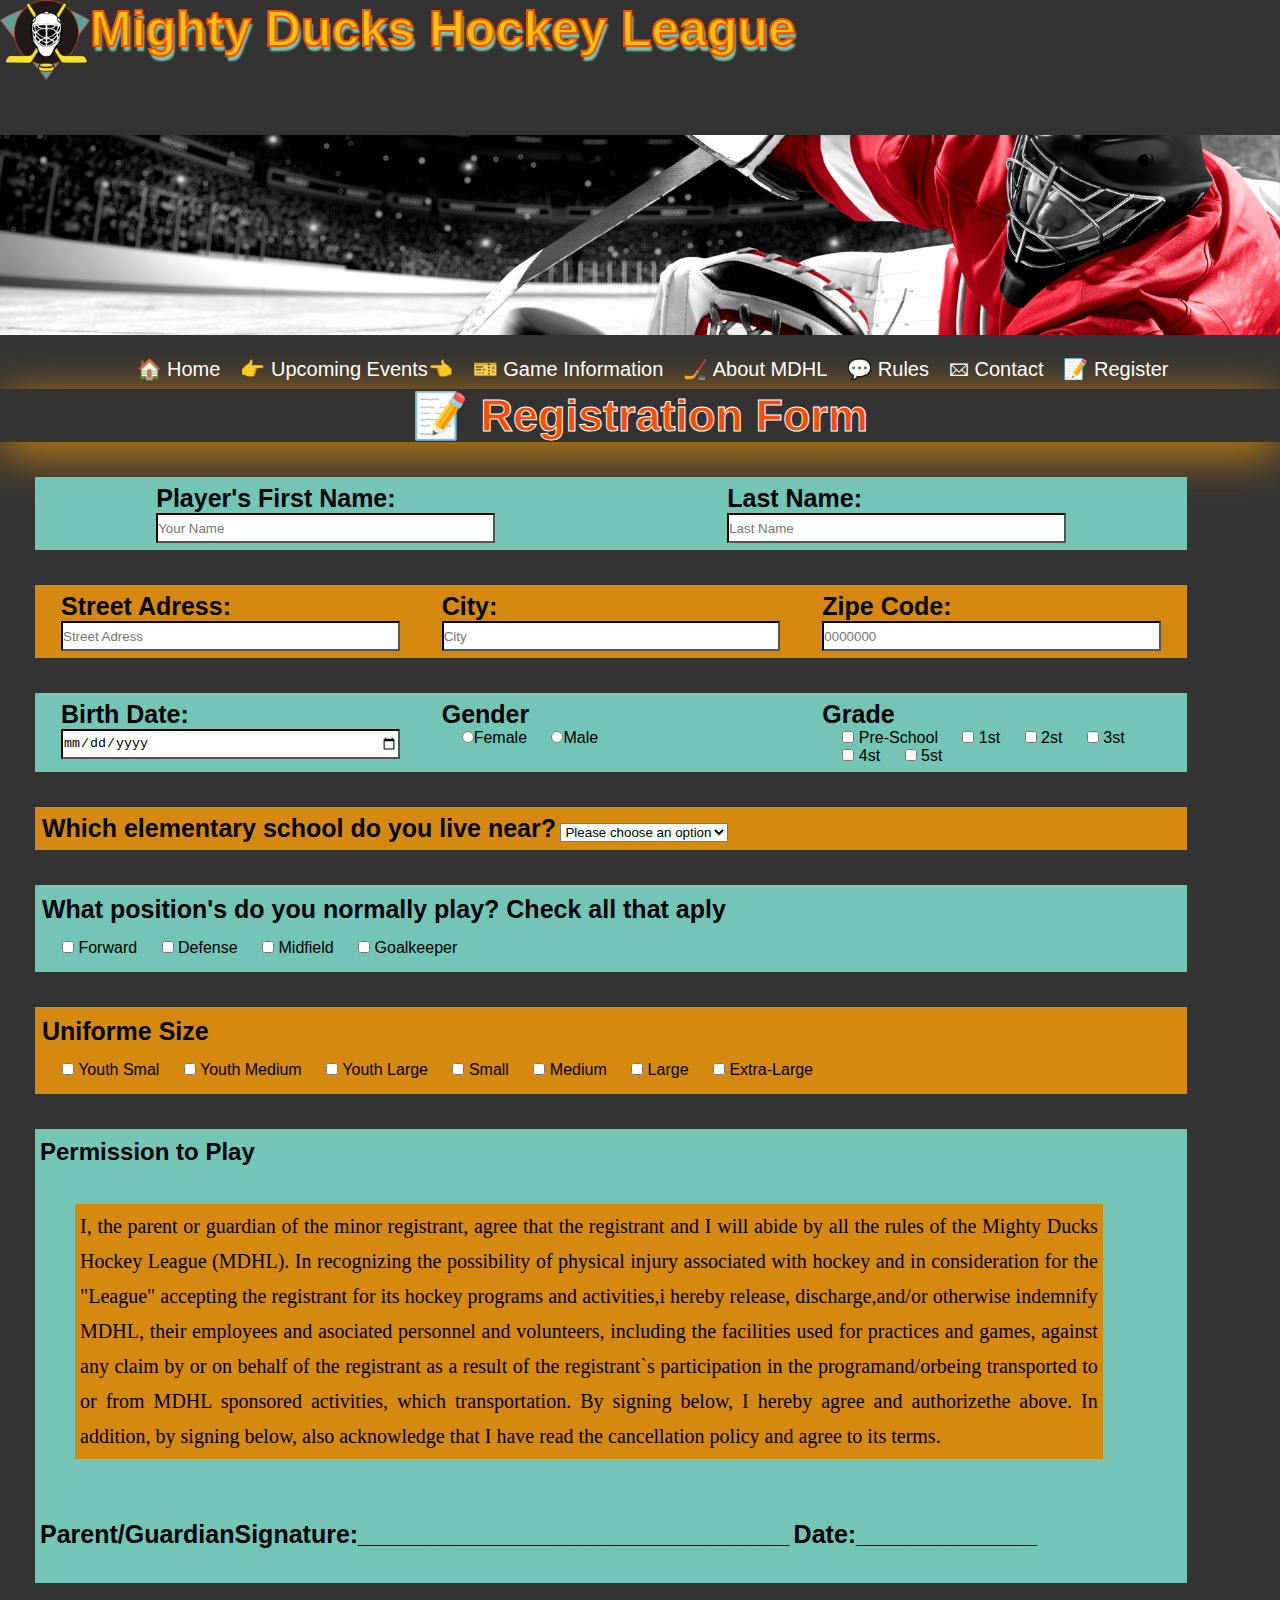
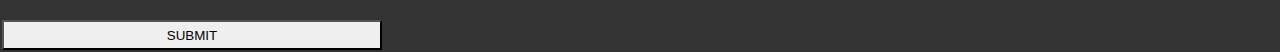
==== form.html @ 51196a0b "Task04" ====
<!DOCTYPE html>
<html lang="en">
<head>
    <meta charset="UTF-8">
    <meta http-equiv="X-UA-Compatible" content="IE=edge">
    <meta name="viewport" content="width=device-width, initial-scale=1.0">
    <link rel="stylesheet" href="style.css">
    <title>Registration Form</title>
    <link rel="shortcut icon" href="./assets/img/Logo-Mighty-ducks-01.ico">
</head>

<body>
<!--Inicio de Header-->
    <header>
            <div class="container-flex">
                <div>
                    <img id="img-logo" src="./assets/img/logoMDHL.png" alt="logoMDHL">
                </div>
                <div class="container-title">
                    <h1>Mighty Ducks Hockey League</h1>
                </div>
            </div>
            <div class="container-img">
                <img id="header" src="./assets/img/header.png" alt="MDHL">
            </div>
    </header>

      <!--Inicio de Barra de Navegación-->
      <nav>
        <div class="menu">
            <ul>
                <li><a href="./index.html" class="nav-enlace">&#127968; Home</a></li>
                <li><a href="./events.html" class="nav-enlace">&#128073; Upcoming Events&#128072;</a></li>
                <li><a href="./information.html" class="nav-enlace">&#127915; Game Information</a></li>
                <li><a href="./about.html" class="nav-enlace">&#127954; About MDHL</a></li>
                <li><a href="./rules.html" class="nav-enlace">&#128172; Rules</a></li>
                <li><a href="./contact.html" class="nav-enlace">&#128386; Contact</a></li>
                <li><a href="#" class="nav-enlace">📝 Register</a></li>
            </ul>
        </div>   
    </nav>

    <div class="about-color">
        <h2>📝 Registration Form</h2>
    </div>

<!--Formulario de registro-->

    <form action="./show_data.html" method="get">
    
<!--Nombre y Apellido-->
        <div class="nameLname-form">
            <fieldset>
                <label for="Pname"><span>Player's First Name: </span></label>
                <input required type="text" name="Pname" id="Pname" placeholder="Your Name">
            </fieldset>
     
            <fieldset>
                <label for="Lname"><span>Last Name: </span></label>
                <input required type="text" name="Lname" id="Lname"     placeholder="Last Name">
            </fieldset>
         </div>

<!--Dirección, Ciudad y Zip Code-->       
        <div class="form01">
            <fieldset>
              <label for="SAdress"><span>Street Adress: </span></label>
                <input required type="text" name="SAdress" id="SAdress" placeholder="Street Adress">
            </fieldset>
       
            <fieldset>
                <label for="City"><span>City: </span></label>
                <input required type="text" name="City" id="City" placeholder="City">
            </fieldset>
     
            <fieldset>
                <label for="ZipCode"><span>Zipe Code: </span></label>
                <input required type="number" name="ZipCode" id="ZipCode" placeholder="0000000">
            </fieldset>
         </div>

<!--Nacimiento y Género-->
         <div class="form02">
            <fieldset>
              <label><span>Birth Date: </span></label>
                <input required type="date" id="birthdate" name="birthdate" value="Bdate">
            </fieldset>

            <fieldset>
                <span>Gender</span>
                <div>
                    <label>
                        <input type="radio" id="female" name="gender01" value="Female">Female
                    </label> 
                    <label>
                    <input type="radio" id="male" name="gender02" value="Male">Male 
                    </label>
                </div>
            </fieldset>
            <fieldset id="grade-form">
                <label for="Grade">
                  <span>Grade</span>
                  </label>
                  <div>
                    <input type="checkbox" id="gradePreSchool" name="gradePreSchool" value="PreSchool"> Pre-School
                    <input type="checkbox" id="grade1st" name="grade1st" value="1st"> 1st
                    <input type="checkbox" id="grade2st" name="grade2st" value="2st"> 2st
                    <input type="checkbox" id="grade3st" name="grade3st" value="3st"> 3st
                    <input type="checkbox" id="grade4st" name="grade4st" value="4st"> 4st
                    <input type="checkbox" id="grade5st" name="grade5st" value="5st"> 5st
                   </div>
              </fieldset>
        </div>

<!--Escuela-->
        <div class="form03">
            <fieldset id="school">
              <label for="SElementary">
                <span>Which elementary school do you live near?</span>
                </label>
                <select name="school" id="SElementary">
                    <option value="">Please choose an option</option>
                    <option value="AJKatzenmaier">A J Katzenmaier</option>
                    <option value="Greenbay">Greenbay</option>
                    <option value="HowardAYeager">Howard A Yeager</option>
                    <option value="Marjorie">Marjorie P Hart</option>
                    <option value="North">North Elementary</option>
                    <option value="South">South Elementary</option>
                </select>
            </fieldset>
         </div>

 <!--Posición-->   
         <div class="form04">
         <fieldset id="positionplay">
            <label for="positiongame">
              <span>What position's do you normally play? Check all that aply</span>
              </label>
              <div>
                <input type="checkbox" id="position01" name="position01" value="Forward"> Forward
                <input type="checkbox" id="position02" name="position02" value="Defense"> Defense
                <input type="checkbox" id="position03" name="position03" value="Midfield"> Midfield
                <input type="checkbox" id="position04" name="position04" value="Goalkeeper"> Goalkeeper
            </div>
          </fieldset>
        </div>

<!--Uniforme-->
        <div class="form05">
            <fieldset id="uniformesize">
               <label for="uniSize">
                 <span>Uniforme Size</span>
                 </label>
                 <div>
                   <input type="checkbox" id="uniforme01" name="uniforme01" value="YS"> Youth Smal
                   <input type="checkbox" id="uniforme02" name="uniforme02" value="YM"> Youth Medium
                   <input type="checkbox" id="uniforme03" name="uniforme03" value="YL"> Youth Large
                   <input type="checkbox" id="uniforme04" name="uniforme04" value="S"> Small
                   <input type="checkbox" id="uniforme05" name="uniforme05" value="M"> Medium
                   <input type="checkbox" id="uniforme06" name="uniforme06" value="L"> Large
                   <input type="checkbox" id="uniforme07" name="uniforme07" value="XL"> Extra-Large
               </div>
             </fieldset>
           </div>

           <div class="form06">
            <h2>Permission to Play</h2>
                <div class="textparents">
                    <p>I, the parent or guardian of the minor registrant, agree that the registrant and I will abide by all the rules of the Mighty Ducks Hockey League (MDHL). In recognizing the possibility of physical injury associated with hockey and in consideration for the "League" accepting the registrant for its hockey programs and activities,i hereby release, discharge,and/or otherwise indemnify MDHL, their employees and asociated personnel and volunteers, including the facilities used for practices and games, against any claim by or on behalf of the registrant as a result of the registrant`s participation in the programand/orbeing transported to or from MDHL sponsored activities, which transportation. 
                    By signing below, I hereby agree and authorizethe above. In addition, by signing below, also acknowledge that I have read the cancellation policy and agree to its terms.</p>
                </div>
                <div class="firma">
                    <span> Parent/GuardianSignature:_______________________________</span>
                    <span>Date:_____________</span>
                </div>
        </div>
        <fieldset>
            <input class="submit" type="submit" value="SUBMIT">
        </fieldset>
    </form>
</body>
</html>
---- style.css ----
*{
    padding: 0;
    margin: 0;
    box-sizing: border-box;
}
body{
    background-color: #333;
}
.container-flex{
    height: 15vh;
    display: flex;
    
}

#img-logo{
    width: 90px;
    height: 80px;
}

h1{
    color: #F1C40F;
    -webkit-text-stroke: 2px #FC4C02;
    font-size: 50px; 
    text-shadow: 2px 5px 2px #73C6B6 ;
    font-family: Verdana, Geneva, Tahoma, sans-serif;
    
}

#header{
    width: 100%;
    height: 200px;
    object-fit: cover;
}

/*Inicio estilo Index*/

.container{
    width: 100%;
    position: relative;
    display: flex;
    font-family: consolas;
}

.container .card{
    position: relative;
    cursor: pointer;
}

.container .card .face{
    width: 223px;
    height: 200px;
    transition: 0.5s;
    align-items: flex-start;
    
}

.container .card .face.face1{
    position: relative;
    background: #333;
    display: flex;
    justify-content: center;
    align-items: center;
    z-index: 1;
    transform: translateY(100px);
}

.container .card:hover .face.face1{
    background: #F1C40F;
    transform: translateY(0);
}

.container .card .face.face1 .content{
    opacity: 1;
    transition: 0.5s;
}

.container .card:hover .face.face1 .content{
    opacity: 1;
}

.container .card .face.face1 .content img{
    max-width: 100px;
}

.container .card .face.face1 .content h3{
    margin: 10px 0 0;
    padding: 0;
    color: #fff;
    text-align: center;
    font-size: 1 em;
}

.container .card .face.face2{
    position: relative;
    background: #fff;
    display: flex;
    justify-content: center;
    align-items: center;
    padding: 20px;
    box-sizing: border-box;
    box-shadow: 0 20px 50px rgba(0, 0, 0, 0.8);
    transform: translateY(-100px);
}

.container .card:hover .face.face2{
    transform: translateY(0);
}

.container .card .face.face2 .content p{
    margin: 0;
    padding: 0;
}

.container .card .face.face2 .content a{
    margin: 15px 0 0;
    display:  inline-block;
    text-decoration: none;
    font-weight: 900;
    color: #333;
    padding: 5px;
    border: 1px solid #333;
}

.container .card .face.face2 .content a:hover{
    background: #333;
    color: #fff;
}

/*Inicio Estilo Barra de Navegación*/




.menu ul {
    position: absolute;
    list-style: none;
    display: flex;
    justify-content: center;
    width: 100%;
    overflow: hidden;
 }
  
.menu li a {
    float: right;
    padding: 10px;
    list-style-type: none;
    text-align: left;
}

.nav-enlace{
    line-height: 2;
    text-decoration:none;
    display: block;
    color:white;
    font-family: 'Segoe UI', Tahoma, Geneva, Verdana, sans-serif;
    font-size: 20px;
}

ul li a{
    transition: 0.5s ease;
}

ul:hover li a{
    color:#F1C40F;
}

ul:hover li a:not(:hover){
    color: #fff;
    opacity: 0.3;
    filter: blur(1px);
}


/*Inicio Estilo de About MDHL*/


.about-color{
    margin-top: 50px;
    color: #FC4C02;
    box-sizing: border-box;
    box-shadow: 0 10px 50px #D68910 ;
    -webkit-text-stroke: 1px white;
    text-align: center;
    font-size: 30px;
    font-family: Verdana, Geneva, Tahoma, sans-serif;
}

.container-about .about-info h3{
    margin-top: 25px;
    padding: 25px;
    height: 10vh;
    width: 100%;
    display: flex;
    font-family: consolas;
    background-color: #73C6B6;
    font-size: 30px;
}

.container-about .about-info p{
    padding: 25px;
    height: 30vh;
    width: 100%;
    display: flex;
    font-family: consolas;
    background-color: #F1C40F;
    font-size: 25px;

}

/*Inicio estilo de Events*/

.container-evento h3{
    margin-top: 25px;
    padding: 25px;
    height: 10vh;
    width: 100%;
    display: flex;
    font-family: consolas;
    background-color: #73C6B6;
    font-size: 30px;
}

.container-evento p{
    padding: 25px;
    height: 10vh;
    width: 100%;
    display: flex;
    font-family: consolas;
    background-color: #F1C40F;
    font-size: 25px;

}

/*Inicio Estilo de Game Information*/

.container-tabla table{
    table-layout: fixed;
    width: 100%;
    border-collapse: collapse;
    font-size: 20px;
    font-family: consolas;
    background-color: #73C6B6;
}
 
caption{
    margin-top: 15px;
    color: #F1C40F;
}

th {
    letter-spacing: 2px;
    background: linear-gradient(to bottom, rgba(0,0,0,0.1), rgba(0,0,0,0.5));
}
  
td {
    letter-spacing: 1px;
}

thead{
    color: white;
    text-shadow: 1px 1px 1px black;
}
  
  
tbody td {
    text-align: center;
}
  
th, td {
    padding: 20px;
    border: 3px solid #F1C40F;
}

.info01{
    margin-top: 25px;
    padding: 25px;
    height: 25vh;
    width: 100%;
    display: flex;
    font-family: consolas;
    background-color: #73C6B6;
}  


.info02{
    margin-top: 25px;
    padding: 25px;
    height: 16vh;
    width: 100%;
    display: flex;
    font-family: consolas;
    background-color: #73C6B6;
} 

.tel-correo{
    display: flex;
    justify-content: space-between;
}

span{
    font-size: 25px;
    font-weight: bold;
}

p{
    font-size: 20px;
}

/*Inicio de Estilo de Rules*/

.title-rules{
    margin-top: 25px;
    padding-left: 25px;
    height: 25vh;
    width: 100%;
    text-align: center;
   font-family: consolas;
    background-color: #73C6B6;

}

.rules-title{
    margin-top: 25px;
    height: 25vh;
    width: 100%;
    font-family: consolas;
    background-color: #73C6B6;
}

.container-rules01{
    margin-top: 25px;
    padding-left:  25px;
    height: 25vh;
    width: 100%;
    display: flex;
    font-family: consolas;
    background-color: #73C6B6;
}

.container-rules02{
    margin-top: 25px;
    padding: 25px;
    height: 70vh;
    width: 100%;
    display: flex;
    font-family: consolas;
    background-color: #73C6B6;
}

.container-rules03{
    margin-top: 25px;
    padding-left:  25px;
    height: 30vh;
    width: 100%;
    display: flex;
    font-family: consolas;
    background-color: #73C6B6;
}


#lower-latin{
    padding-left: 25px;
    list-style-type: lower-latin;

}
#rule-text{
    padding-left: 25px;
    list-style-type: circle;
}


h4{
    font-size: 35px;
    font-weight: bold;
}

h5{
    font-size: 30px;
    font-weight: bold;
}


ul { 
    list-style-type: decimal;
    padding-left: 25px; 
}

/*Inicio de Estilo de Contact*/

.correo{
    margin-top: 25px;
    padding-left:  25px;
    height: 15vh;
    width: 100%;
    display: flex;
    flex-direction: column;
    font-family: consolas;
    background-color: #73C6B6;
}

.correo p{
    font-size: 30px; 
}

.correo a{
    color:#333;
    font-weight: bold;
}

/*Estilo de Form*/

.nameLname-form{
    display: flex;
    width: 90%;
    margin: 35px;
    padding: 5px;
    justify-content: space-around;
    background-color: #73C6B6;
    font-family: Verdana, Geneva, Tahoma, sans-serif;
}

.form01{
    display: flex;
    width: 90%;
    margin: 35px;
    padding: 5px;
    justify-content: space-around;
    background-color: #D68910;
    font-family: Verdana, Geneva, Tahoma, sans-serif;
}

.form02{
    display: flex;
    width: 90%;
    margin: 35px;
    padding: 5px;
    justify-content: space-around;
    background-color: #73C6B6;
    font-family: Verdana, Geneva, Tahoma, sans-serif;
}

.form03{
    display: flex;
    width: 90%;
    margin: 35px;
    padding: 5px;
    background-color: #D68910;
    font-family: Verdana, Geneva, Tahoma, sans-serif;
}

.form04{
    display: flex;
    width: 90%;
    margin: 35px;
    padding: 5px;
    background-color: #73C6B6;
    font-family: Verdana, Geneva, Tahoma, sans-serif;
    line-height: 35px;
}

.form05{
    display: flex;
    width: 90%;
    margin: 35px;
    padding: 5px;
    background-color: #D68910;
    font-family: Verdana, Geneva, Tahoma, sans-serif;
    line-height: 35px;
}

.form06{
    
    width: 90%;
    margin: 35px;
    padding: 5px;
    background-color: #73C6B6;
    font-family: Verdana, Geneva, Tahoma, sans-serif;
    line-height: 35px;
}

.textparents{
    display: flex;
    width: 90%;
    margin: 35px;
    padding: 5px;
    background-color: #D68910;
    font-family: consolas;
    line-height: 35px;
    text-align: justify;
}
.firma{
    line-height: 80px;
}

fieldset{
    border-color: transparent;
    width: 30%;
}

input{
    width: 100%;
    height: 30px;
    border-color: black;
}

#male,#female, #position01,#position02,#position03,#position04, #uniforme01, #uniforme02, #uniforme03, #uniforme04, #uniforme05, #uniforme06, #uniforme07, #gradePreSchool, #grade1st, #grade2st, #grade3st, #grade4st, #grade5st{
    width: 12px;
    height: 12px;
    margin-left: 20px;
}

#school,#positionplay,#uniformesize{
    width: 80%;
}
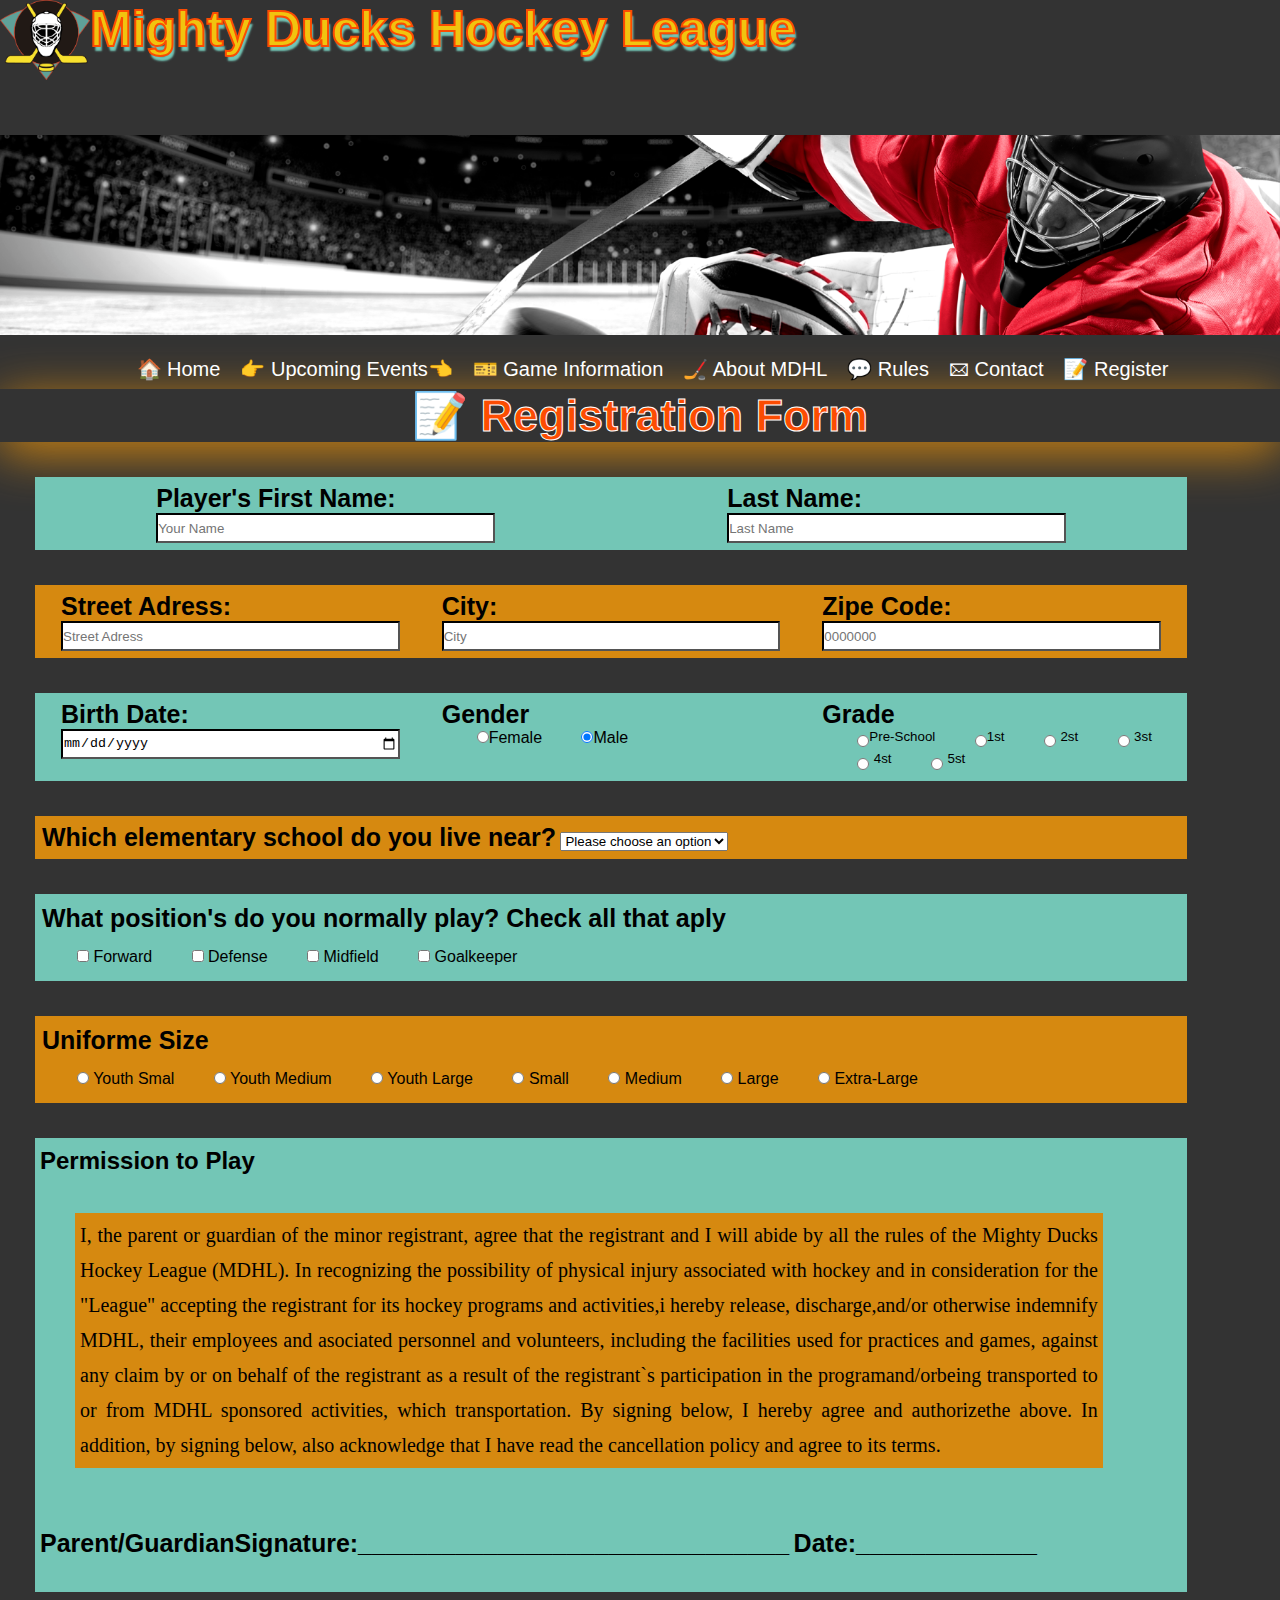
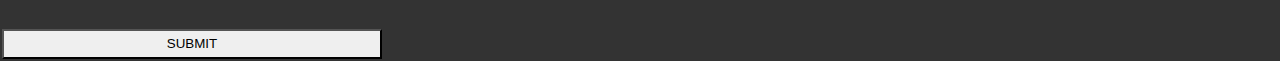
==== commit a2dd080b: "Subiendo los archivos de modificaciones en form" ====
--- a/form.html
+++ b/form.html
@@ -83,31 +83,33 @@
          <div class="form02">
             <fieldset>
               <label><span>Birth Date: </span></label>
-                <input required type="date" id="birthdate" name="birthdate" value="Bdate">
+                <input required type="date" id="birthdate" name="birthdate">
             </fieldset>
 
             <fieldset>
                 <span>Gender</span>
                 <div>
                     <label>
-                        <input type="radio" id="female" name="gender01" value="Female">Female
-                    </label> 
+                        <input type="radio" name="Gender" value="Female" id="Female">Female
+                    </label>
                     <label>
-                    <input type="radio" id="male" name="gender02" value="Male">Male 
+                    <input checked="" type="radio" name="Gender" value="Male" id="Male" >Male 
                     </label>
                 </div>
+
             </fieldset>
-            <fieldset id="grade-form">
-                <label for="Grade">
+            <fieldset>
+                <label>
                   <span>Grade</span>
                   </label>
                   <div>
-                    <input type="checkbox" id="gradePreSchool" name="gradePreSchool" value="PreSchool"> Pre-School
-                    <input type="checkbox" id="grade1st" name="grade1st" value="1st"> 1st
-                    <input type="checkbox" id="grade2st" name="grade2st" value="2st"> 2st
-                    <input type="checkbox" id="grade3st" name="grade3st" value="3st"> 3st
-                    <input type="checkbox" id="grade4st" name="grade4st" value="4st"> 4st
-                    <input type="checkbox" id="grade5st" name="grade5st" value="5st"> 5st
+                        <input type="radio" name="Grade" value="PreSchool" id="gradePreSchool"><sup>Pre-School</sup>
+                        <input type="radio" name="Grade" value="1st" id="grade1st"><sup>1st</sup>
+                        <input type="radio" name="Grade" value="2st" id="grade2st"> <sup>2st</sup>
+                        <input type="radio" name="Grade" value="3st" id="grade3st"> <sup>3st</sup>
+                        <input type="radio" name="Grade" value="4st" id="grade4st"> <sup>4st</sup>
+                        <input type="radio" name="Grade" value="5st" id="grade5st"> <sup>5st</sup>
+                    
                    </div>
               </fieldset>
         </div>
@@ -133,7 +135,7 @@
  <!--Posición-->   
          <div class="form04">
          <fieldset id="positionplay">
-            <label for="positiongame">
+            <label>
               <span>What position's do you normally play? Check all that aply</span>
               </label>
               <div>
@@ -148,17 +150,17 @@
 <!--Uniforme-->
         <div class="form05">
             <fieldset id="uniformesize">
-               <label for="uniSize">
+               <label>
                  <span>Uniforme Size</span>
                  </label>
                  <div>
-                   <input type="checkbox" id="uniforme01" name="uniforme01" value="YS"> Youth Smal
-                   <input type="checkbox" id="uniforme02" name="uniforme02" value="YM"> Youth Medium
-                   <input type="checkbox" id="uniforme03" name="uniforme03" value="YL"> Youth Large
-                   <input type="checkbox" id="uniforme04" name="uniforme04" value="S"> Small
-                   <input type="checkbox" id="uniforme05" name="uniforme05" value="M"> Medium
-                   <input type="checkbox" id="uniforme06" name="uniforme06" value="L"> Large
-                   <input type="checkbox" id="uniforme07" name="uniforme07" value="XL"> Extra-Large
+                   <input type="radio" name="uniSize" value="YS" id="uniforme01"> Youth Smal
+                   <input type="radio" name="uniSize" value="YM" id="uniforme02"> Youth Medium
+                   <input type="radio" name="uniSize" value="YL" id="uniforme03"> Youth Large
+                   <input type="radio" name="uniSize" value="S" id="uniforme04"> Small
+                   <input type="radio" name="uniSize" value="M" id="uniforme05"> Medium
+                   <input type="radio" name="uniSize" value="L" id="uniforme06"> Large
+                   <input type="radio" name="uniSize" value="XL" id="uniforme07"> Extra-Large
                </div>
              </fieldset>
            </div>
--- a/style.css
+++ b/style.css
@@ -503,10 +503,10 @@
     border-color: black;
 }
 
-#male,#female, #position01,#position02,#position03,#position04, #uniforme01, #uniforme02, #uniforme03, #uniforme04, #uniforme05, #uniforme06, #uniforme07, #gradePreSchool, #grade1st, #grade2st, #grade3st, #grade4st, #grade5st{
+#Male,#Female, #position01,#position02,#position03,#position04, #uniforme01, #uniforme02, #uniforme03, #uniforme04, #uniforme05, #uniforme06, #uniforme07, #gradePreSchool, #grade1st, #grade2st, #grade3st, #grade4st, #grade5st{
     width: 12px;
     height: 12px;
-    margin-left: 20px;
+    margin-left: 35px;
 }
 
 #school,#positionplay,#uniformesize{
